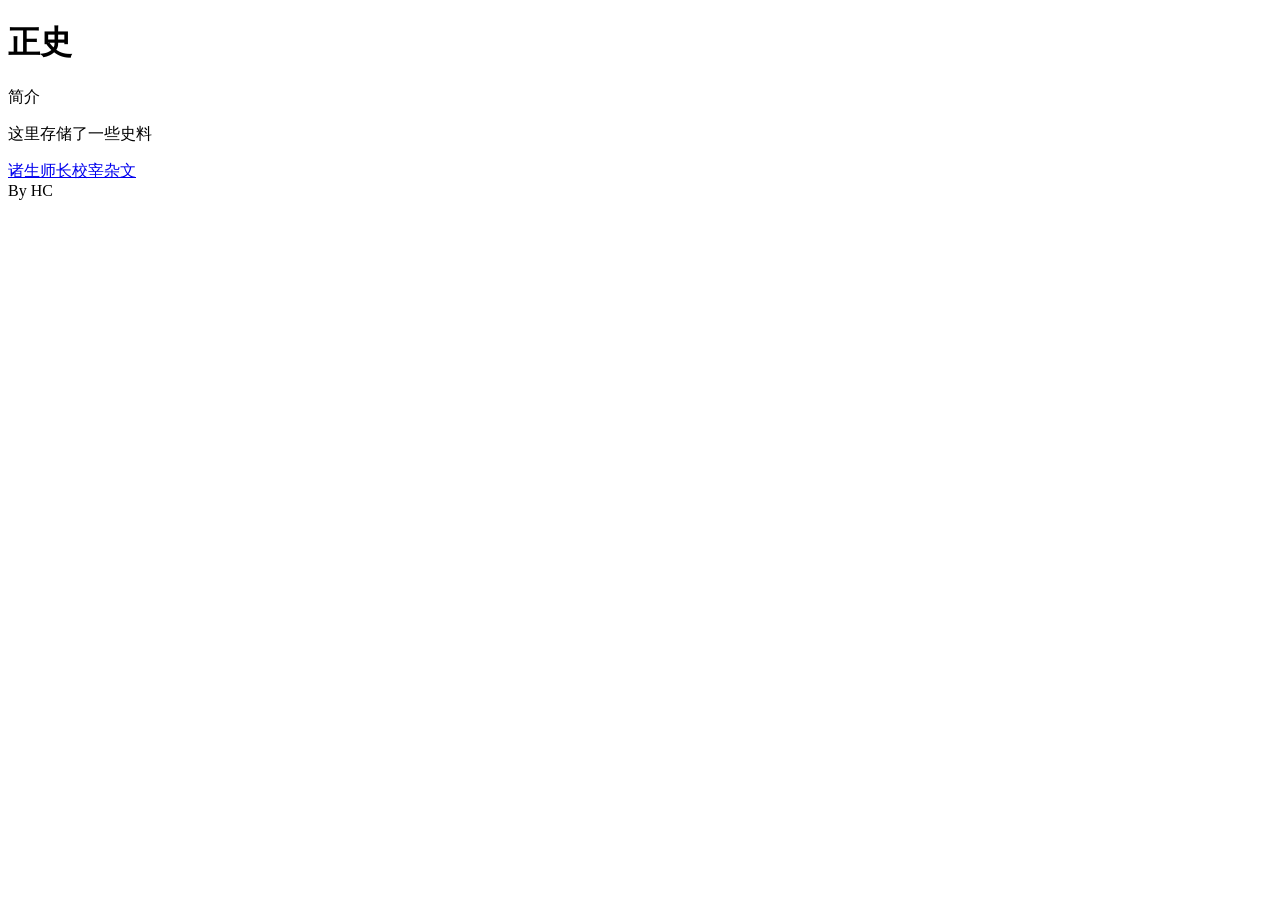
==== index.html @ 425035f0 "add index.html" ====
<!DOCTYPE html>
<html lang="zh-CN">
<head>
<meta charset="UTF-8">
<meta name="viewport" content="width=device-width, initial-scale=1.0, viewport-fit=cover">
<meta name="theme-color" content="#F5F2E9">
<meta name="description" content="校园档案 · 诸生 / 师长 / 校宰">
<title>正史</title>
<link rel="stylesheet" href="css/style.css">
</head>
<body>
<div class="page">
<header class="hero"><h1 class="hero-title">正史</h1></header>
<main class="home-main">
<section class="intro" id="intro"><p>简介</p><p>这里存储了一些史料</p></section>
<nav class="btn-group" aria-label="分类导航"><a class="btn" href="list.html?type=%E8%AF%B8%E7%94%9F">诸生</a><a class="btn" href="list.html?type=%E5%B8%88%E9%95%BF">师长</a><a class="btn" href="list.html?type=%E6%A0%A1%E5%AE%B0">校宰</a><a class="btn" href="list.html?type=%E6%9D%82%E6%96%87">杂文</a></nav>
</main>
<footer class="foot"><span>By HC</span></footer>
</div>
</body>
</html>
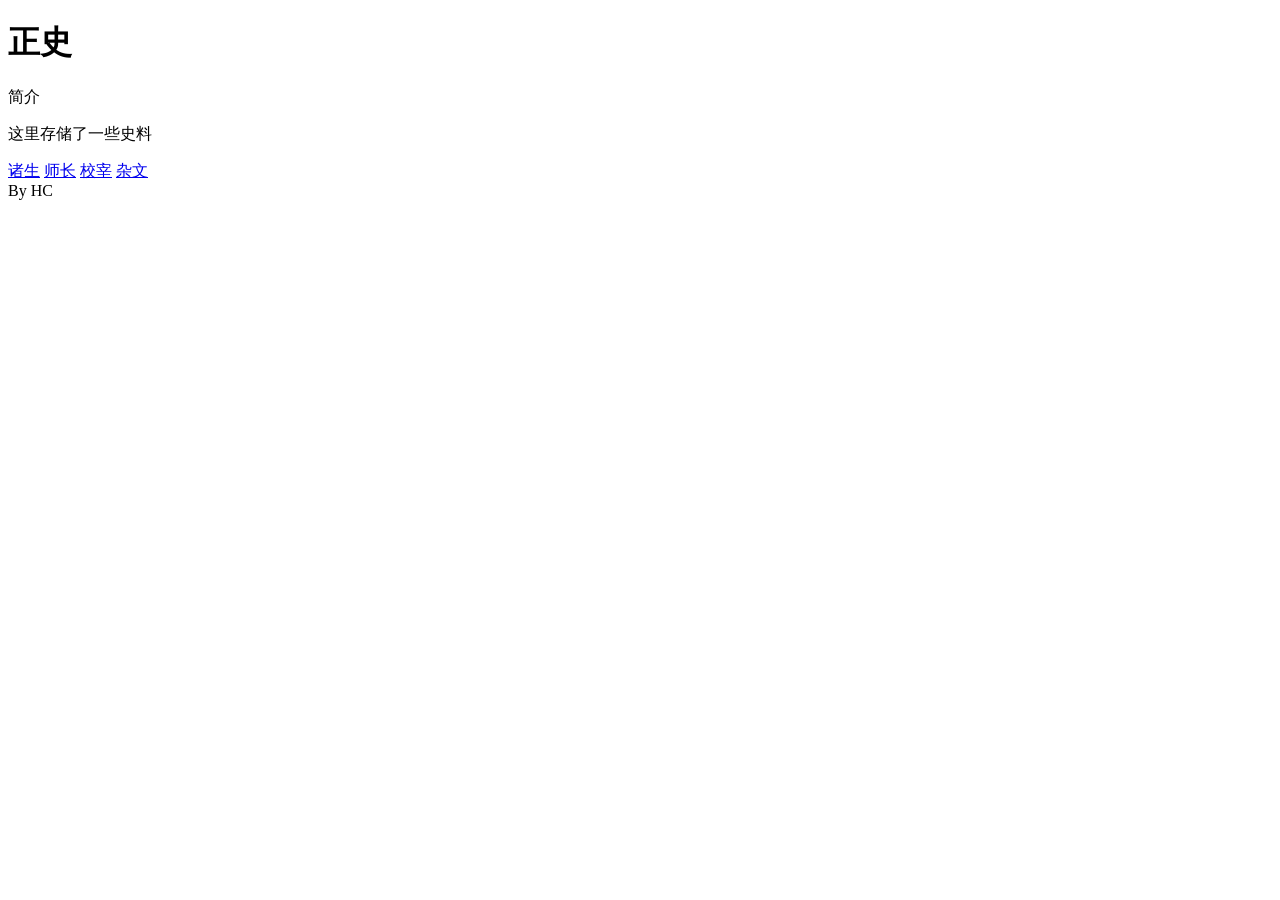
==== commit b4c20497: "Add files via upload" ====
--- a/index.html
+++ b/index.html
@@ -9,13 +9,36 @@
 <link rel="stylesheet" href="css/style.css">
 </head>
 <body>
+
 <div class="page">
-<header class="hero"><h1 class="hero-title">正史</h1></header>
-<main class="home-main">
-<section class="intro" id="intro"><p>简介</p><p>这里存储了一些史料</p></section>
-<nav class="btn-group" aria-label="分类导航"><a class="btn" href="list.html?type=%E8%AF%B8%E7%94%9F">诸生</a><a class="btn" href="list.html?type=%E5%B8%88%E9%95%BF">师长</a><a class="btn" href="list.html?type=%E6%A0%A1%E5%AE%B0">校宰</a><a class="btn" href="list.html?type=%E6%9D%82%E6%96%87">杂文</a></nav>
-</main>
-<footer class="foot"><span>By HC</span></footer>
+
+  <header class="hero">
+    <h1 class="hero-title">正史</h1>
+  </header>
+
+  <main class="home-main">
+
+    <!-- ===== 介绍区（留空，需要时在下面这个 section 里写文字即可） ===== -->
+    <section class="intro" id="intro">
+    <p>简介</p>
+    <p>这里存储了一些史料</p>
+    </section>
+    <!-- ============================================================= -->
+
+    <nav class="btn-group" aria-label="分类导航">
+      <a class="btn" href="list.html?type=%E8%AF%B8%E7%94%9F">诸生</a>
+      <a class="btn" href="list.html?type=%E5%B8%88%E9%95%BF">师长</a>
+      <a class="btn" href="list.html?type=%E6%A0%A1%E5%AE%B0">校宰</a>
+      <a class="btn" href="list.html?type=%E6%9D%82%E6%96%87">杂文</a>
+    </nav>
+
+  </main>
+
+  <footer class="foot">
+    <span>By HC</span>
+  </footer>
+
 </div>
+
 </body>
-</html>+</html>
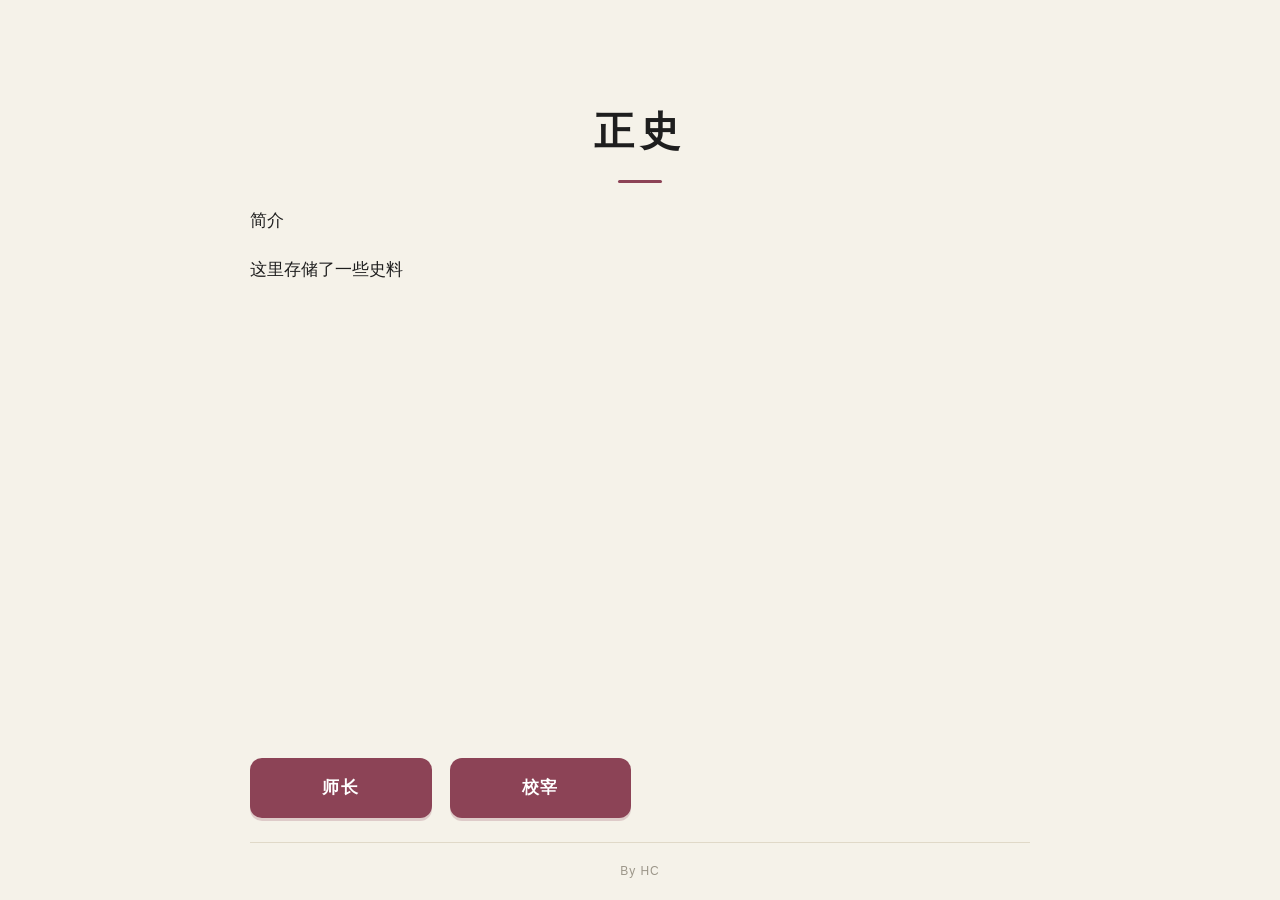
==== commit ef037082: "Add files via upload" ====
--- a/index.html
+++ b/index.html
@@ -3,9 +3,10 @@
 <head>
 <meta charset="UTF-8">
 <meta name="viewport" content="width=device-width, initial-scale=1.0, viewport-fit=cover">
-<meta name="theme-color" content="#F5F2E9">
-<meta name="description" content="校园档案 · 诸生 / 师长 / 校宰">
+<meta name="theme-color" content="#EFE7D2">
+<meta name="description" content="校园档案 · 师长 / 校宰">
 <title>正史</title>
+<link rel="icon" href="data:image/svg+xml,%3Csvg xmlns='http://www.w3.org/2000/svg' viewBox='0 0 8 8' shape-rendering='crispEdges'%3E%3Crect width='8' height='8' fill='%23EFE7D2'/%3E%3Crect x='1' y='1' width='6' height='6' fill='%238C4356'/%3E%3Crect x='2' y='2' width='4' height='4' fill='%2314141A'/%3E%3C/svg%3E">
 <link rel="stylesheet" href="css/style.css">
 </head>
 <body>
@@ -26,10 +27,12 @@
     <!-- ============================================================= -->
 
     <nav class="btn-group" aria-label="分类导航">
-      <a class="btn" href="list.html?type=%E8%AF%B8%E7%94%9F">诸生</a>
+      <!-- 诸生 · 暂时关闭。恢复时删掉下面这一行的注释符即可 -->
+      <!-- <a class="btn" href="list.html?type=%E8%AF%B8%E7%94%9F">诸生</a> -->
       <a class="btn" href="list.html?type=%E5%B8%88%E9%95%BF">师长</a>
       <a class="btn" href="list.html?type=%E6%A0%A1%E5%AE%B0">校宰</a>
-      <a class="btn" href="list.html?type=%E6%9D%82%E6%96%87">杂文</a>
+      <!-- 杂文 · 暂时关闭。恢复时删掉下面这一行的注释符即可 -->
+      <!-- <a class="btn" href="list.html?type=%E6%9D%82%E6%96%87">杂文</a> -->
     </nav>
 
   </main>
--- a/css/style.css
+++ b/css/style.css
@@ -0,0 +1,468 @@
+/* ==========================================================================
+   校园档案 · 全站样式
+   设计约束：
+   - 系统字体（不引入任何外部字体/CDN）
+   - 页面背景 #F5F2E9（米黄纸质）
+   - 主色暗红 #8C4356，按钮文字白色 #FFF
+   - 介绍文字黑色 #1E1E1E
+   - 列表卡片：边框改为 5px 阴影，取消左侧竖线
+   - 详情正文使用楷体
+   - 适配 手机 / 平板 / 电脑
+   ========================================================================== */
+
+:root{
+  /* 颜色令牌 */
+  --bg:        #F5F2E9;              /* 页面背景：米黄纸质 */
+  --surface:   #FBF8F0;              /* 卡片底面：比背景略亮，托出阴影 */
+  --accent:    #8C4356;              /* 主色：暗红 */
+  --accent-dk: #6E3543;              /* 主色加深：hover / 按下 */
+  --accent-lt: #F3E3E7;              /* 主色浅调：标签、序号底色 */
+  --shadow:    rgba(140,67,86,.30);  /* 卡片 5px 阴影色 */
+  --ink:       #1E1E1E;
+  --ink-soft:  #555555;
+  --line:      #E0D9C8;
+  --white:     #FFFFFF;
+
+  /* 间距与圆角 */
+  --gap:       16px;
+  --radius:    12px;
+  --radius-lg: 16px;
+
+  /* 布局宽度 */
+  --maxw:      720px;
+
+  /* 字体 */
+  --font-ui: -apple-system, BlinkMacSystemFont, "Segoe UI", Roboto,
+             "Helvetica Neue", Arial, "PingFang SC", "Hiragino Sans GB",
+             "Microsoft YaHei", "Noto Sans CJK SC", sans-serif;
+  --font-kai: "Kaiti SC", "STKaiti", "KaiTi", "KaiTi_GB2312", "楷体",
+              "Kai", "BiauKai", "DFKai-SB", "Noto Serif CJK SC", serif;
+
+  /* 安全区（刘海屏 / 手势条） */
+  --safe-t: env(safe-area-inset-top, 0px);
+  --safe-b: env(safe-area-inset-bottom, 0px);
+}
+
+*, *::before, *::after{ box-sizing: border-box; }
+
+html, body{ margin: 0; padding: 0; }
+
+body{
+  background: var(--bg);
+  color: var(--ink);
+  font-family: var(--font-ui);
+  font-size: 16px;
+  line-height: 1.75;
+  -webkit-text-size-adjust: 100%;
+  -webkit-font-smoothing: antialiased;
+  text-rendering: optimizeLegibility;
+}
+
+/* 触屏点击时去掉灰色高亮，但保留键盘焦点可见性 */
+a, button{ -webkit-tap-highlight-color: transparent; }
+
+a{ color: inherit; text-decoration: none; }
+
+/* ------------------------------ 页面容器 ------------------------------ */
+
+.page{
+  min-height: 100vh;
+  min-height: 100dvh;
+  display: flex;
+  flex-direction: column;
+  width: 100%;
+  max-width: var(--maxw);
+  margin: 0 auto;
+  padding-left: 20px;
+  padding-right: 20px;
+}
+
+/* ------------------------------- 首页 ------------------------------- */
+
+.hero{
+  padding-top: calc(56px + var(--safe-t));
+  padding-bottom: 22px;
+  text-align: center;
+}
+
+.hero-title{
+  margin: 0;
+  font-size: 30px;
+  font-weight: 700;
+  letter-spacing: 0.14em;
+  color: var(--ink);
+}
+
+/* 标题下的一条暗红短线，作为视觉锚点 */
+.hero-title::after{
+  content: "";
+  display: block;
+  width: 44px;
+  height: 3px;
+  margin: 14px auto 0;
+  border-radius: 3px;
+  background: var(--accent);
+}
+
+.hero-sub{
+  margin: 14px 0 0;
+  font-size: 14px;
+  letter-spacing: 0.22em;
+  color: var(--ink-soft);
+}
+
+.home-main{
+  flex: 1 1 auto;
+  display: flex;
+  flex-direction: column;
+  gap: 28px;
+  padding-bottom: 24px;
+}
+
+/* 介绍区：默认留空，写入文字后自动呈现 */
+.intro{
+  color: var(--ink);
+  font-size: 16px;
+  line-height: 1.9;
+}
+
+.intro:empty{ display: none; }              /* 空的时候不占位、不显示 */
+
+.intro p{ margin: 0 0 1em; }
+.intro p:last-child{ margin-bottom: 0; }
+
+/* 按钮组：手机竖排，平板/电脑横排 */
+.btn-group{
+  display: grid;
+  grid-template-columns: 1fr;
+  gap: 14px;
+  margin-top: auto;
+  padding-top: 8px;
+}
+
+.btn{
+  display: flex;
+  align-items: center;
+  justify-content: center;
+  min-height: 56px;
+  padding: 14px 20px;
+  border: 0;
+  border-radius: var(--radius);
+  background: var(--accent);
+  color: var(--white);
+  font-size: 18px;
+  font-weight: 600;
+  letter-spacing: 0.16em;
+  text-align: center;
+  transition: background-color .18s ease, transform .12s ease,
+              box-shadow .18s ease;
+  box-shadow: 0 3px 0 rgba(140,67,86,.22);
+}
+
+.btn:hover{ background: var(--accent-dk); }
+.btn:active{ transform: translateY(1px); box-shadow: none; }
+.btn:focus-visible{
+  outline: 3px solid var(--accent-lt);
+  outline-offset: 2px;
+}
+
+/* ------------------------------ 顶栏 ------------------------------ */
+
+.topbar{
+  display: flex;
+  align-items: center;
+  gap: 10px;
+  padding-top: calc(18px + var(--safe-t));
+  padding-bottom: 14px;
+  border-bottom: 1px solid var(--line);
+  position: sticky;
+  top: 0;
+  background: var(--bg);
+  z-index: 10;
+}
+
+.back{
+  flex: 0 0 auto;
+  width: 40px;
+  height: 40px;
+  display: flex;
+  align-items: center;
+  justify-content: center;
+  border-radius: 50%;
+  color: var(--accent);
+  font-size: 22px;
+  line-height: 1;
+  transition: background-color .16s ease;
+}
+
+.back:hover{ background: var(--accent-lt); }
+.back:active{ background: var(--accent-lt); }
+
+.topbar-title{
+  margin: 0;
+  flex: 1 1 auto;
+  min-width: 0;
+  font-size: 20px;
+  font-weight: 700;
+  letter-spacing: 0.12em;
+  color: var(--ink);
+  overflow: hidden;
+  text-overflow: ellipsis;
+  white-space: nowrap;
+}
+
+/* ------------------------------ 列表页 ------------------------------ */
+
+.list-main{
+  flex: 1 1 auto;
+  padding-top: 20px;
+  padding-bottom: 28px;
+}
+
+.list{
+  list-style: none;
+  margin: 0;
+  padding: 0;
+  display: flex;
+  flex-direction: column;
+  gap: 14px;
+  counter-reset: item;
+}
+
+/* 卡片：无边框，改用 5px 阴影成形；原来的左侧竖线已删除 */
+.item-link{
+  display: flex;
+  align-items: center;
+  gap: 14px;
+  padding: 16px 16px;
+  border: 0;                              /* 取消 1px 细边框 */
+  border-radius: var(--radius);
+  background: var(--surface);
+  box-shadow: 5px 5px 0 var(--shadow);    /* 5px 阴影 */
+  transition: background-color .16s ease, box-shadow .16s ease,
+              transform .12s ease;
+}
+
+.item-link:hover{
+  background: #FFFDF8;
+  box-shadow: 5px 5px 0 rgba(140,67,86,.48);
+}
+.item-link:active{
+  transform: translate(2px, 2px);         /* 按下时向阴影方向沉一下 */
+  box-shadow: 3px 3px 0 var(--shadow);
+}
+.item-link:focus-visible{
+  outline: 3px solid var(--accent-lt);
+  outline-offset: 2px;
+}
+
+/* 序号方块 */
+.item-no{
+  flex: 0 0 auto;
+  width: 30px;
+  height: 30px;
+  display: flex;
+  align-items: center;
+  justify-content: center;
+  border-radius: 8px;
+  background: var(--accent-lt);
+  color: var(--accent);
+  font-size: 14px;
+  font-weight: 700;
+  font-variant-numeric: tabular-nums;
+}
+
+.item-body{
+  flex: 1 1 auto;
+  min-width: 0;
+}
+
+.item-title{
+  display: block;
+  font-size: 17px;
+  font-weight: 600;
+  color: var(--ink);
+  overflow: hidden;
+  text-overflow: ellipsis;
+  white-space: nowrap;
+}
+
+.item-desc{
+  display: block;
+  margin-top: 3px;
+  font-size: 13px;
+  color: var(--ink-soft);
+  overflow: hidden;
+  text-overflow: ellipsis;
+  white-space: nowrap;
+}
+
+.item-arrow{
+  flex: 0 0 auto;
+  color: #B9AFA0;
+  font-size: 18px;
+  line-height: 1;
+}
+
+/* ------------------------------ 详情页 ------------------------------ */
+
+.detail-main{
+  flex: 1 1 auto;
+  padding-top: 18px;
+  padding-bottom: 40px;
+}
+
+.detail-meta{
+  display: flex;
+  flex-wrap: wrap;
+  gap: 8px;
+  margin-bottom: 16px;
+}
+
+.detail-meta:empty{ display: none; }
+
+.tag{
+  display: inline-block;
+  padding: 3px 10px;
+  border-radius: 999px;
+  background: var(--accent-lt);
+  color: var(--accent);
+  font-size: 12px;
+  letter-spacing: 0.06em;
+}
+
+/* 正文：楷体 */
+.detail-text,
+.kaiti{
+  font-family: var(--font-kai);
+  color: var(--ink);
+  font-size: 18px;
+  line-height: 2.05;
+  letter-spacing: 0.02em;
+  word-break: break-word;
+  overflow-wrap: anywhere;
+}
+
+.detail-text p{ margin: 0 0 1.05em; text-indent: 2em; }
+.detail-text p:last-child{ margin-bottom: 0; }
+
+/* txt 中以「■ 标题」「【标题】」「标题：」等开头的行，做成小标题样式 */
+.detail-text .line-h{
+  text-indent: 0;
+  margin: 1.5em 0 0.6em;
+  font-weight: 700;
+  font-size: 19px;
+  color: var(--accent);
+  letter-spacing: 0.06em;
+}
+
+/* 引用行：以 > 或 ｜ 开头（这里的竖线是引用标记，与列表卡片无关） */
+.detail-text .line-q{
+  text-indent: 0;
+  margin: 0 0 1em;
+  padding: 10px 14px;
+  border-left: 3px solid var(--accent);
+  background: var(--surface);
+  color: var(--ink-soft);
+  font-size: 17px;
+}
+
+/* ------------------------------ 状态提示 ------------------------------ */
+
+.state{
+  margin: 22px 0 0;
+  text-align: center;
+  color: var(--ink-soft);
+  font-size: 14px;
+}
+
+.state-error{
+  padding: 14px;
+  border: 1px solid #E7C6CF;
+  border-radius: var(--radius);
+  background: #FBF0F3;
+  color: #8C4356;
+  text-align: left;
+  line-height: 1.7;
+}
+
+.state-error code{
+  font-family: ui-monospace, SFMono-Regular, Menlo, Consolas, monospace;
+  font-size: 13px;
+  background: #F3E3E7;
+  padding: 1px 5px;
+  border-radius: 4px;
+}
+
+/* ------------------------------- 页脚 ------------------------------- */
+
+.foot{
+  padding: 18px 0 calc(18px + var(--safe-b));
+  border-top: 1px solid var(--line);
+  text-align: center;
+  color: #9C9689;
+  font-size: 12px;
+  letter-spacing: 0.08em;
+}
+
+.count{ color: var(--ink-soft); }
+
+/* --------------------------- 响应式断点 --------------------------- */
+
+/* 平板及更大：按钮两列或四列横排，容器放宽 */
+@media (min-width: 640px){
+  .page{ max-width: 780px; padding-left: 28px; padding-right: 28px; }
+
+  .hero{ padding-top: calc(72px + var(--safe-t)); }
+  .hero-title{ font-size: 36px; }
+
+  .btn-group{
+    grid-template-columns: repeat(2, 1fr);
+    gap: 18px;
+  }
+
+  .btn{ min-height: 60px; font-size: 17px; letter-spacing: 0.1em; }
+
+  .detail-text, .kaiti{ font-size: 19px; }
+}
+
+/* 电脑：四按钮并排或 2x2 优雅布局 */
+@media (min-width: 1024px){
+  .page{ max-width: 860px; padding-left: 40px; padding-right: 40px; }
+
+  .hero{ padding-top: 96px; }
+  .hero-title{ font-size: 40px; }
+
+  .btn-group{
+    grid-template-columns: repeat(4, 1fr);
+  }
+
+  .btn:hover{ box-shadow: 0 5px 12px rgba(140,67,86,.22); }
+
+  .intro{ font-size: 17px; }
+
+  /* 桌面端指针更精准，阴影略深一档 */
+  .item-link{ box-shadow: 6px 6px 0 var(--shadow); }
+  .item-link:hover{ box-shadow: 6px 6px 0 rgba(140,67,86,.48); }
+  .item-link:active{ box-shadow: 3px 3px 0 var(--shadow); }
+}
+
+/* 横屏小高度设备：收紧纵向留白 */
+@media (max-height: 480px) and (orientation: landscape){
+  .hero{ padding-top: calc(24px + var(--safe-t)); padding-bottom: 12px; }
+  .btn-group{ margin-top: 8px; }
+}
+
+/* 深色模式：维持米黄纸质底色与暗红主色，不反色 */
+@media (prefers-color-scheme: dark){
+  :root{
+    --bg: #F5F2E9;
+  }
+}
+
+/* 打印：去掉交互装饰 */
+@media print{
+  .topbar, .foot, .btn-group{ display: none; }
+  .page{ max-width: none; padding: 0; }
+  .item-link{ box-shadow: none; border: 1px solid var(--line); }
+}
